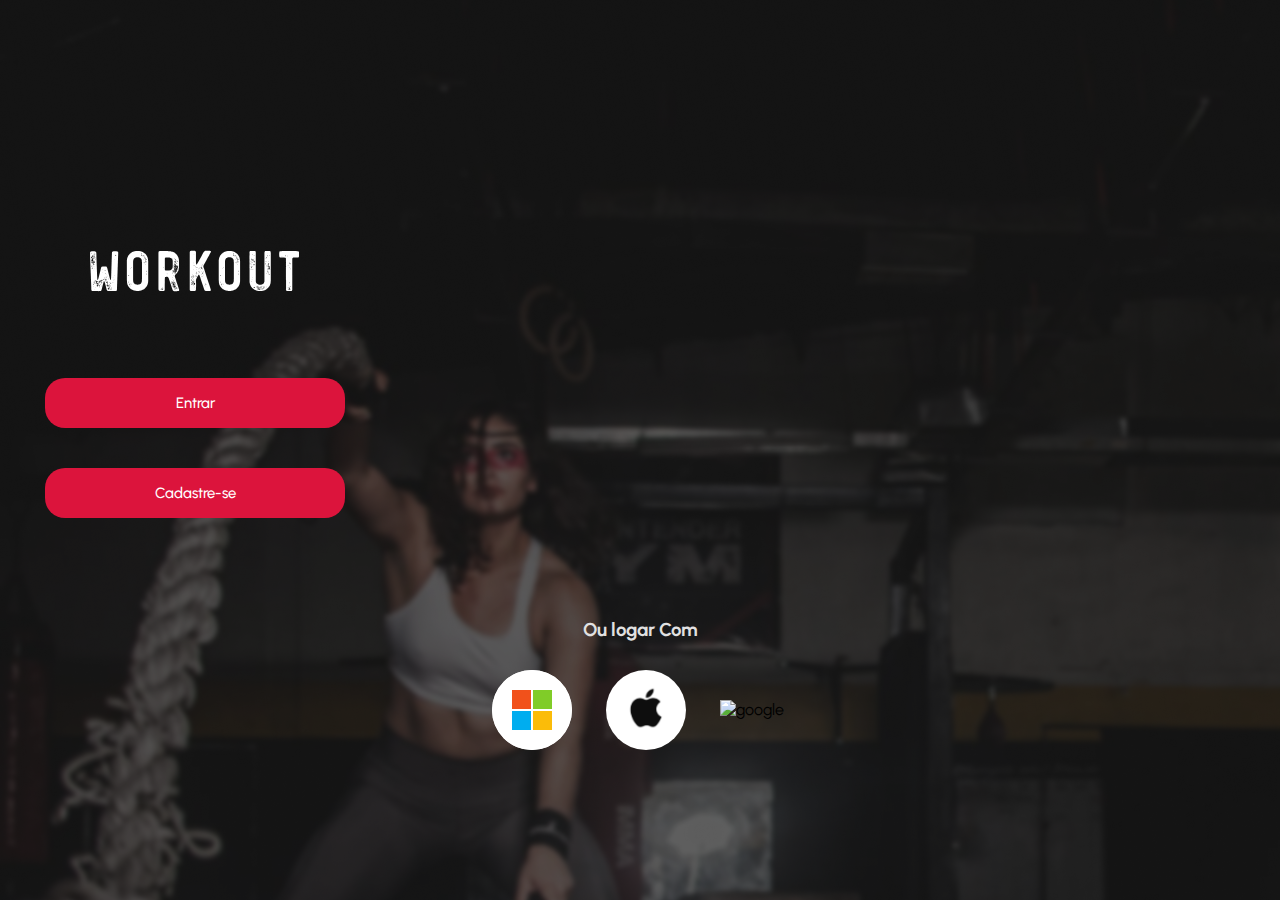
==== index.html @ bf354d19 "Alterações gerais" ====
<!DOCTYPE html>
<html lang="pt-br">
<head>
    <meta charset="UTF-8">
    <meta name="viewport" content="width=device-width, initial-scale=1.0">
    <title>App</title>
    <link rel="stylesheet" href="/assets/css/inicio.css">
</head>
<body>
    <div class="app">
        <div class="logo">
            <img src="/assets/img/logo.svg">
        </div>
        
        <div class="buttons">
            <div class="entrar-button">
                <button class=""><a href="login.html">Entrar</a></button>
            </div>
            <div class="cad-button">
                <button class=""><a href="cad.html">Cadastre-se</a></button>
            </div> 
        </div>
        <div class="logar">
        <h3>Ou logar Com</h3>
        <ul class="alt-login">
            <li><img src="/assets/img/micro.svg" alt="microsoft"></li>
            <li><img src="/assets/img/apple_icon.jpeg.svg" alt="apple"></li>
            <li><img src="/assets/Img/google.svg" alt="google"></li>
        </ul>
    </div>
    </div>


    <script src="/assets/js/scripts.js"></script>
</body>
</html>
---- assets/css/inicio.css ----
@import url('https://fonts.googleapis.com/css2?family=Alumni+Sans+Pinstripe&family=Playfair+Display:ital,wght@0,400..900;1,400..900&family=Poppins:ital,wght@0,100;0,200;0,300;0,400;0,500;0,600;0,700;0,800;0,900;1,100;1,200;1,300;1,400;1,500;1,600;1,700;1,800;1,900&family=Urbanist:ital,wght@0,100..900;1,100..900&display=swap');

body {
   background-image: url(/assets/img/backgroundDesk.svg);
   margin: 0;
   padding: 0;
   width: 100%;
   font-family: 'Urbanist';
}

.preloader.loaded {
   opacity: 2;
}

.preloader {
    position: fixed;
    top: 0;
    left: 0;
    width: 100%;
    height: 100%;
    background-color: var(--cor--fundo); /* Cor de fundo do preloader */
    display: flex;
    flex-direction: column; /* Coluna para alinhar verticalmente */
    justify-content: center;
    align-items: center;
    z-index: 9999; /* Garante que o preloader apareça sobre todo o conteúdo */
    opacity: 0;
   transition: opacity 1.5s ease;
}

.logo {
    margin-bottom: 50px; /* Espaçamento entre o logo e o spinner */

}

.preloader img {
    width: 200px; /* Ajuste o tamanho do logo conforme necessário */
    height: auto;
    opacity: 1; /* Começa com opacidade 1 */
    transition: opacity 0.5s ease;
}

.spinner {
    width: 50px;
    height: 50px;
    margin-top: 25px;
    border: 5px solid #dc143c; /* Cor do spinner */
    border-top-color: transparent;
    border-radius: 50%;
    animation: spin 1s linear infinite; /* Animação de rotação */
}

@keyframes spin {
    0% { transform: rotate(0deg); }
    100% { transform: rotate(360deg); }
}

.content {
    display: none; /* Oculta o conteúdo até que a página esteja totalmente carregada */
}


:root {
   --cor--fundo: #141414;
   --cor--hover: #2e2d2d;
   --cor--primaria: #ffff;
   --cor--hover2: #dc143c;
   --cor--bgwhite: #E1E1E1;
}

.app-header{
    display: none;
}

.site-header {
    background-color: transparent;
    padding: 10px;
    display: flex;
    justify-content:flex-start;
    align-items: center;
    margin-left: 50px;
 }

 .menu ul {
    list-style-type: none;
    padding: 0;
    display: flex;
 }

 .menu ul li a {
    color: var(--cor--primaria);
    font-size: 2.5vh;
    text-decoration: none;
    display:inline-flex;
    padding: 7px;
    transition: background 0.7s;
 }

 .menu ul li a:hover {
    background-color: var(--cor--hover2);
    width: 150px;
    border-bottom-right-radius: 8px;
    border-top-right-radius: 8px;
 }

 .logo{
    margin-left: 90px;
    margin-top: 250px;
 }
 
 .entrar-button button {
    width: 300px;
    margin-top: 2rem;
    border: none;
    background-color: var(--cor--hover2);
    padding: 1rem;
    border-radius: 20px;
    cursor: pointer;
    font-family: urbanist;
    margin-left: 45px;
 }
 
 .entrar-button button:hover {
    background-color: #ec2222f1;
 }
 
 .entrar-button button a {
    text-decoration: none;
    font-size: 0.93rem;
    font-weight: 500;
    color: #fff;
 }

 .cad-button button {
    width: 300px;
    margin-top: 2.5rem;
    border: none;
    background-color: var(--cor--hover2);
    padding: 1rem;
    border-radius: 20px;
    cursor: pointer;
    font-family: urbanist;
    margin-left: 45px;
 }
 
 .cad-button button:hover {
    background-color: #ec2222f1;
 }
 
 .cad-button button a {
    text-decoration: none;
    font-size: 0.93rem;
    font-weight: 500;
    color: #fff;
 }

 .logar{
    margin-top: 100px;
 }

 h3{
    color:var(--cor--bgwhite);
    text-align: center;
    margin-top: 40px;
  }

.alt-login{
    display: flex;
    align-items: center;
    justify-content: center;
    margin-left: -28px;
 }
 
 .alt-login li{
  list-style: none;
  width: 100px;
  height: 100px;
  display: flex;
  justify-content: center;
  align-items: center;
  margin: 0 7px;
 
 }
 
 .alt-login li img{
    width: 80px;
    cursor: pointer;
 }
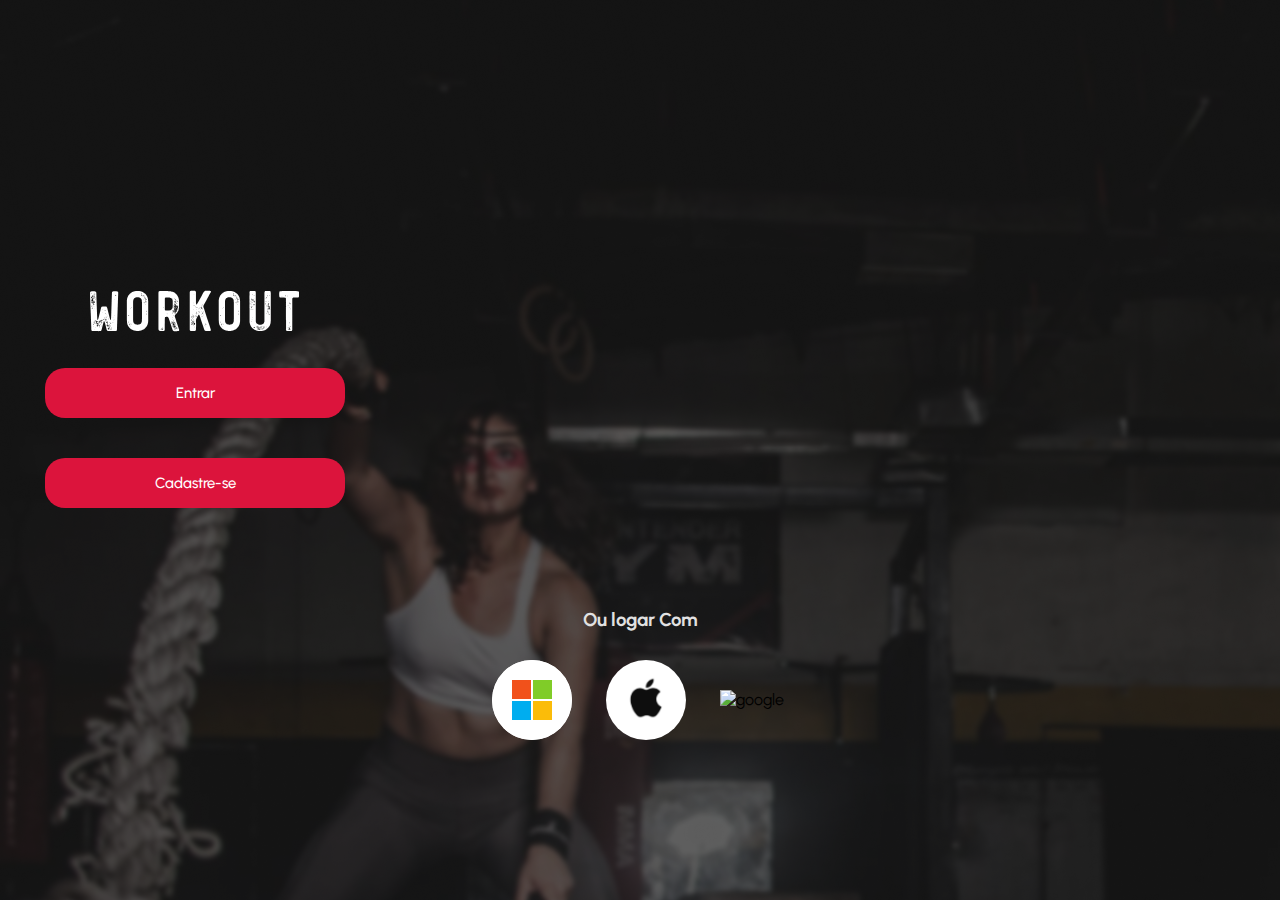
==== commit 23b39a0a: "Alterações gerais" ====
--- a/index.html
+++ b/index.html
@@ -3,13 +3,16 @@
 <head>
     <meta charset="UTF-8">
     <meta name="viewport" content="width=device-width, initial-scale=1.0">
+    <meta name="theme-color" content="#141414"/>
+    <meta name="description" content="App de treinos">
     <title>App</title>
     <link rel="stylesheet" href="/assets/css/inicio.css">
+    <link rel="manifest" href="/manifest.json">
 </head>
 <body>
     <div class="app">
         <div class="logo">
-            <img src="/assets/img/logo.svg">
+            <img src="/assets/img/logo.svg" alt="logo">
         </div>
         
         <div class="buttons">
--- a/assets/css/inicio.css
+++ b/assets/css/inicio.css
@@ -2,62 +2,14 @@
 
 body {
    background-image: url(/assets/img/backgroundDesk.svg);
+   background-color: #141414;
    margin: 0;
    padding: 0;
    width: 100%;
    font-family: 'Urbanist';
 }
 
-.preloader.loaded {
-   opacity: 2;
-}
 
-.preloader {
-    position: fixed;
-    top: 0;
-    left: 0;
-    width: 100%;
-    height: 100%;
-    background-color: var(--cor--fundo); /* Cor de fundo do preloader */
-    display: flex;
-    flex-direction: column; /* Coluna para alinhar verticalmente */
-    justify-content: center;
-    align-items: center;
-    z-index: 9999; /* Garante que o preloader apareça sobre todo o conteúdo */
-    opacity: 0;
-   transition: opacity 1.5s ease;
-}
-
-.logo {
-    margin-bottom: 50px; /* Espaçamento entre o logo e o spinner */
-
-}
-
-.preloader img {
-    width: 200px; /* Ajuste o tamanho do logo conforme necessário */
-    height: auto;
-    opacity: 1; /* Começa com opacidade 1 */
-    transition: opacity 0.5s ease;
-}
-
-.spinner {
-    width: 50px;
-    height: 50px;
-    margin-top: 25px;
-    border: 5px solid #dc143c; /* Cor do spinner */
-    border-top-color: transparent;
-    border-radius: 50%;
-    animation: spin 1s linear infinite; /* Animação de rotação */
-}
-
-@keyframes spin {
-    0% { transform: rotate(0deg); }
-    100% { transform: rotate(360deg); }
-}
-
-.content {
-    display: none; /* Oculta o conteúdo até que a página esteja totalmente carregada */
-}
 
 
 :root {
@@ -105,7 +57,7 @@
 
  .logo{
     margin-left: 90px;
-    margin-top: 250px;
+    margin-top: 290px;
  }
  
  .entrar-button button {
